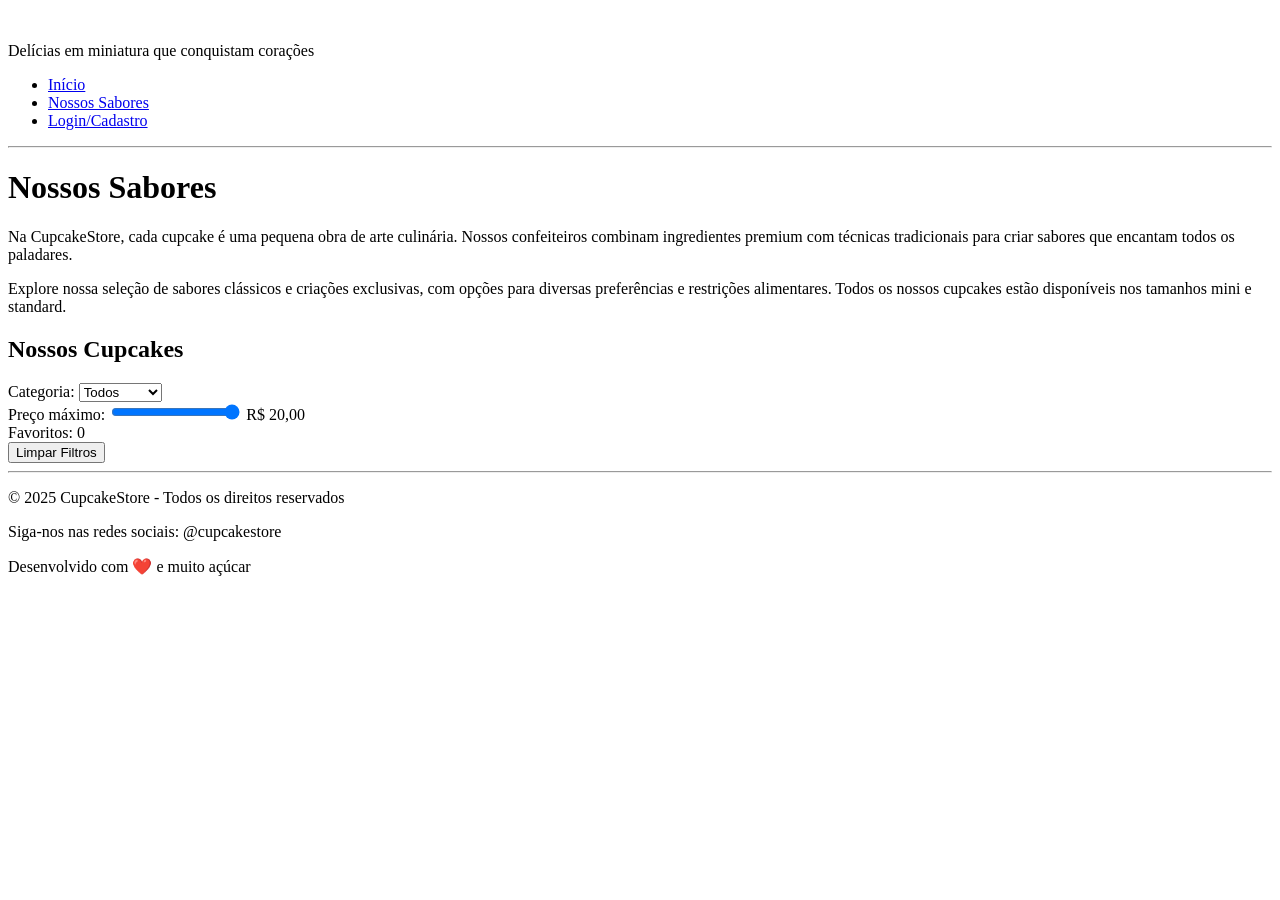
==== sabores.html @ 20d36769 "page" ====
<!DOCTYPE html>
<html lang="pt-BR">

<head>
    <base href="/">
    <meta charset="UTF-8">
    <meta name="viewport" content="width=device-width, initial-scale=1.0">
    <title>Sabores - CupcakeStore</title>
    <link rel="shortcut icon" href="img/cupcakestore-logo.svg" type="image/x-icon">
    <link
        href="https://fonts.googleapis.com/css2?family=Dancing+Script&family=Open+Sans:ital,wght@0,300..800;1,300..800&family=Playfair+Display&display=swap"
        rel="stylesheet">
    <link rel="stylesheet" href="css/style.css">
</head>

<body>
    <header id="cabecalho">
        <div id="marca">
            <img id="marcaImagem" src="img/cupcakestore-logo.svg" width="128px" alt="">
            <p id="marcaSlogan">Delícias em miniatura que conquistam corações</p>
        </div>
        <!-- Navegação Global -->
        <nav id="navegacaoGlobal">
            <ul>
                <li><a href="index.html">Início</a></li>
                <li><a href="sabores.html">Nossos Sabores</a></li>
                <li><a href="login.html">Login/Cadastro</a></li>
            </ul>
        </nav>
    </header>
    <hr>
    <main class="conteiner">
        <h1>Nossos Sabores</h1>
        <div class="introducao">
            <p>Na CupcakeStore, cada cupcake é uma pequena obra de arte culinária. Nossos confeiteiros combinam
                ingredientes
                premium com técnicas tradicionais para criar sabores que encantam todos os paladares.</p>
            <p>Explore nossa seleção de sabores clássicos e criações exclusivas, com opções para diversas preferências e
                restrições alimentares. Todos os nossos cupcakes estão disponíveis nos tamanhos mini e standard.</p>
        </div>

        <!-- Lista de Produtos -->
        <section id="produtos">
            <h2>Nossos Cupcakes</h2>
            <!-- Filtros -->
            <div id="filtros">

                <div class="formulario-campo">
                    <label for="categoriaFiltro">Categoria:</label>
                    <select id="categoriaFiltro">
                        <option value="todos">Todos</option>
                        <option value="chocolate">Chocolate</option>
                        <option value="frutas">Frutas</option>
                        <option value="especiais">Especiais</option>
                    </select>
                </div>
                <div class="formulario-campo">
                    <label for="precoFiltro">Preço máximo:</label>
                    <input type="range" id="precoFiltro" min="5" max="20" value="20">
                    <span id="precoValor">R$ 20,00</span>
                </div>

                <div>
                    <div id="favoritosQuantidade">Favoritos: <span>0</span></div>
                    <button id="botaoLimparFiltros" class="botao-primario">Limpar Filtros</button>
                </div>
            </div>

            <!-- Listagem -->
            <div id="produtosGrade" class="product-grid">
                <!-- Os cupcakes serão inseridos aqui via JavaScript -->
            </div>
        </section>
    </main>
    <hr>
    <footer id="rodape">
        <p>&copy; 2025 CupcakeStore - Todos os direitos reservados</p>
        <p>Siga-nos nas redes sociais: @cupcakestore</p>
        <p>Desenvolvido com ❤️ e muito açúcar</p>
    </footer>

    <script src="js/listagem-produtos.js"></script>
</body>

</html>
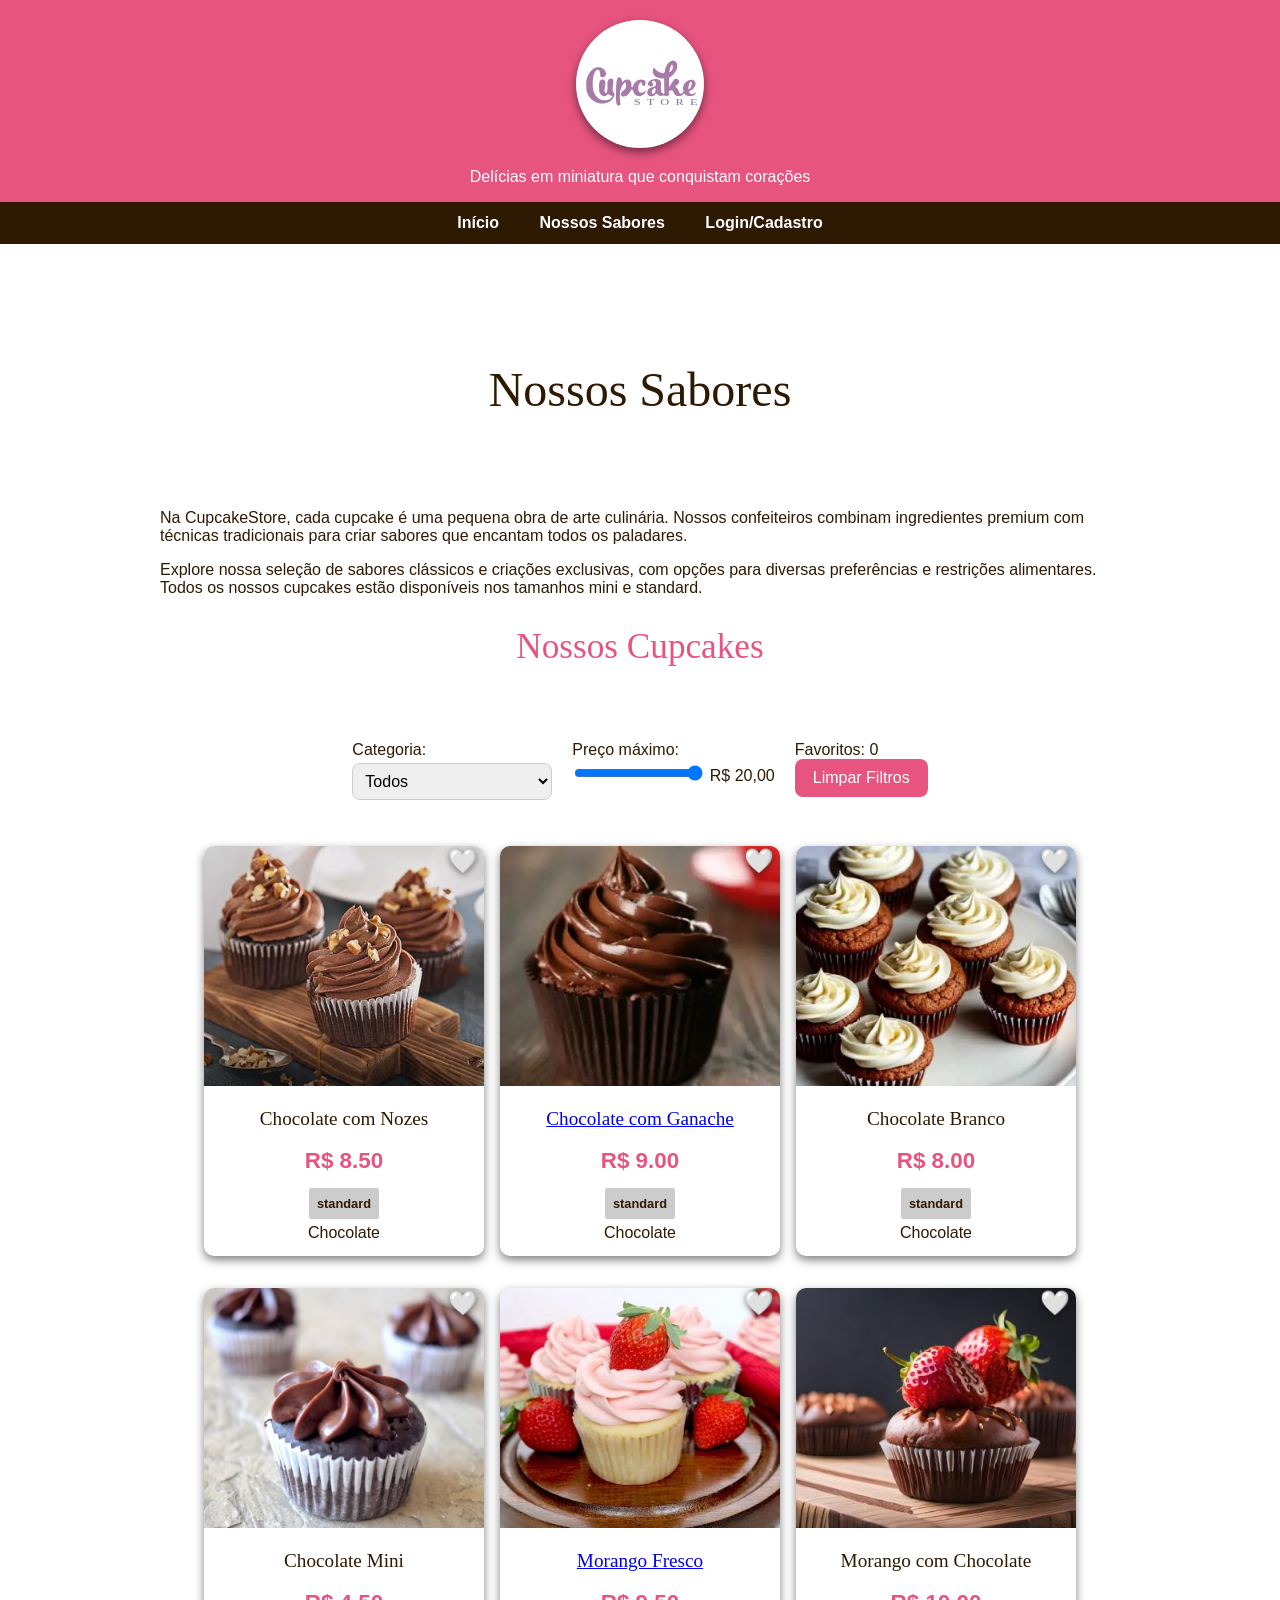
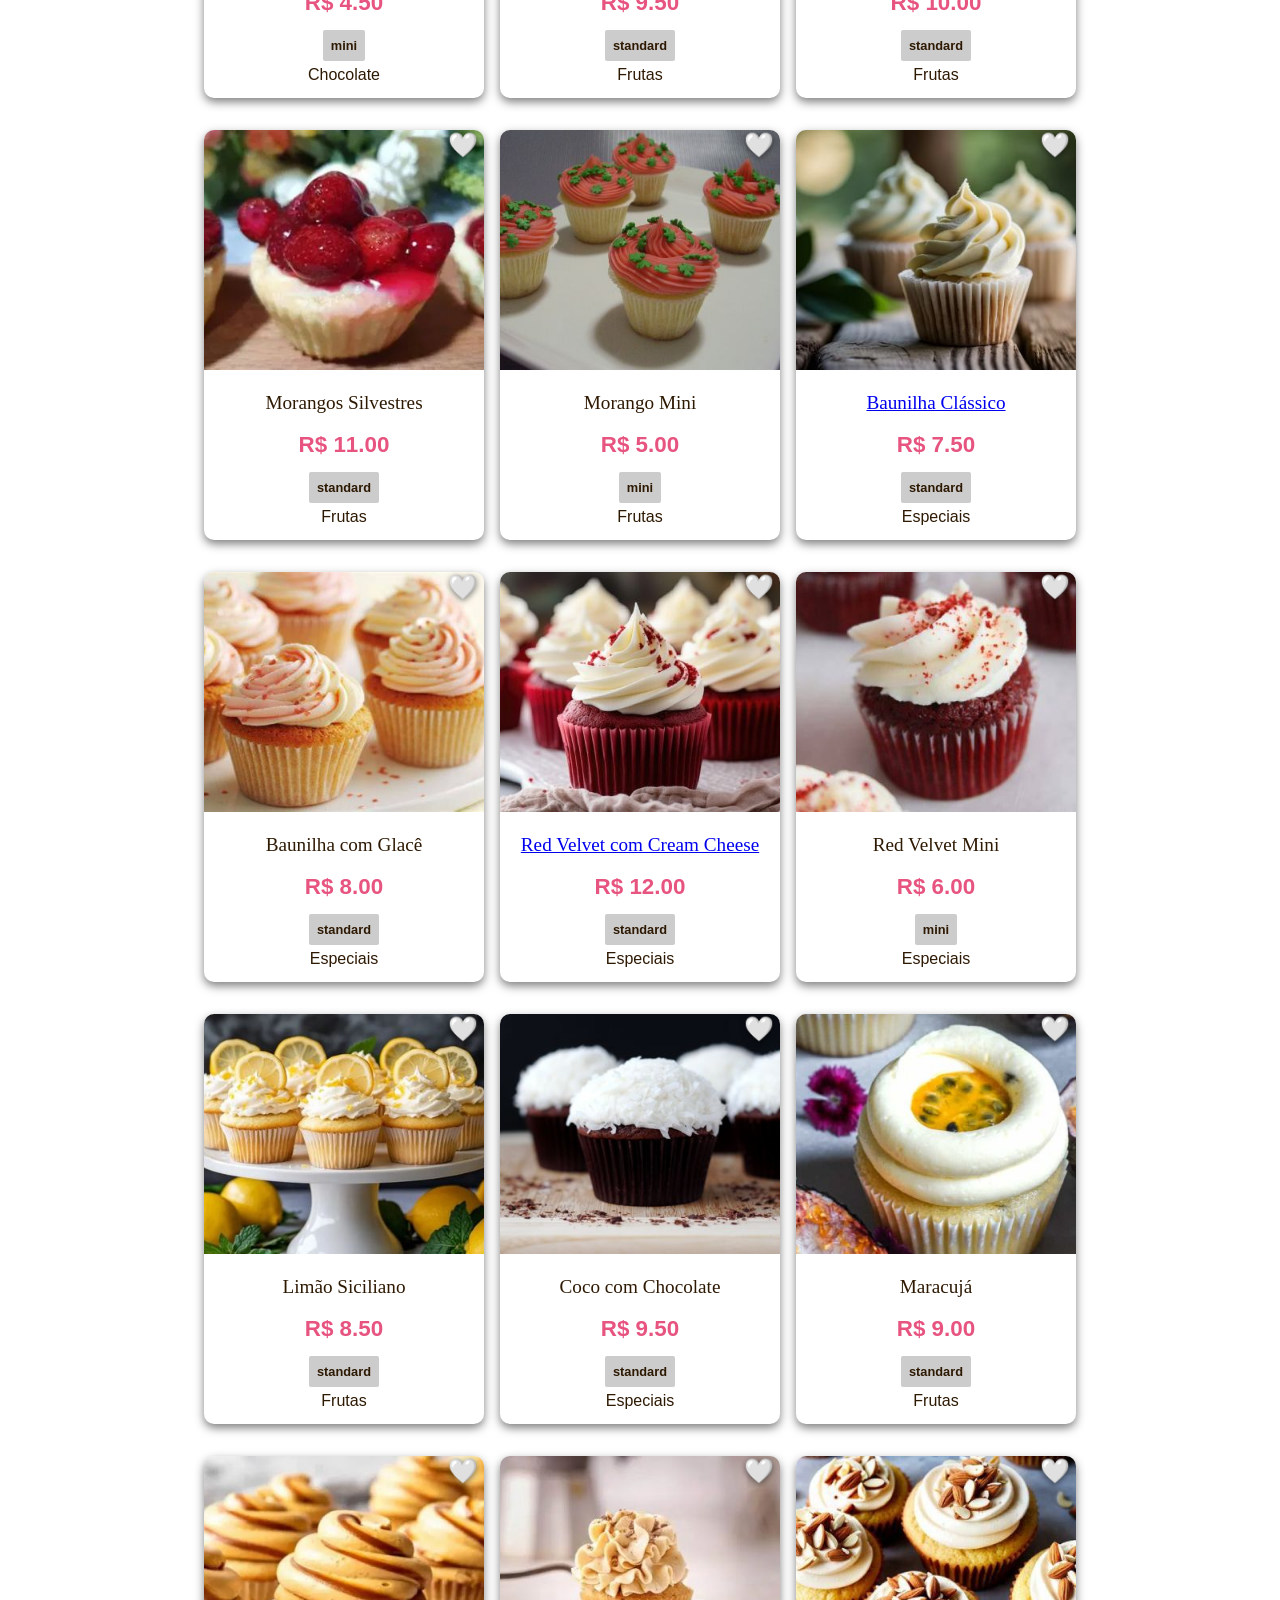
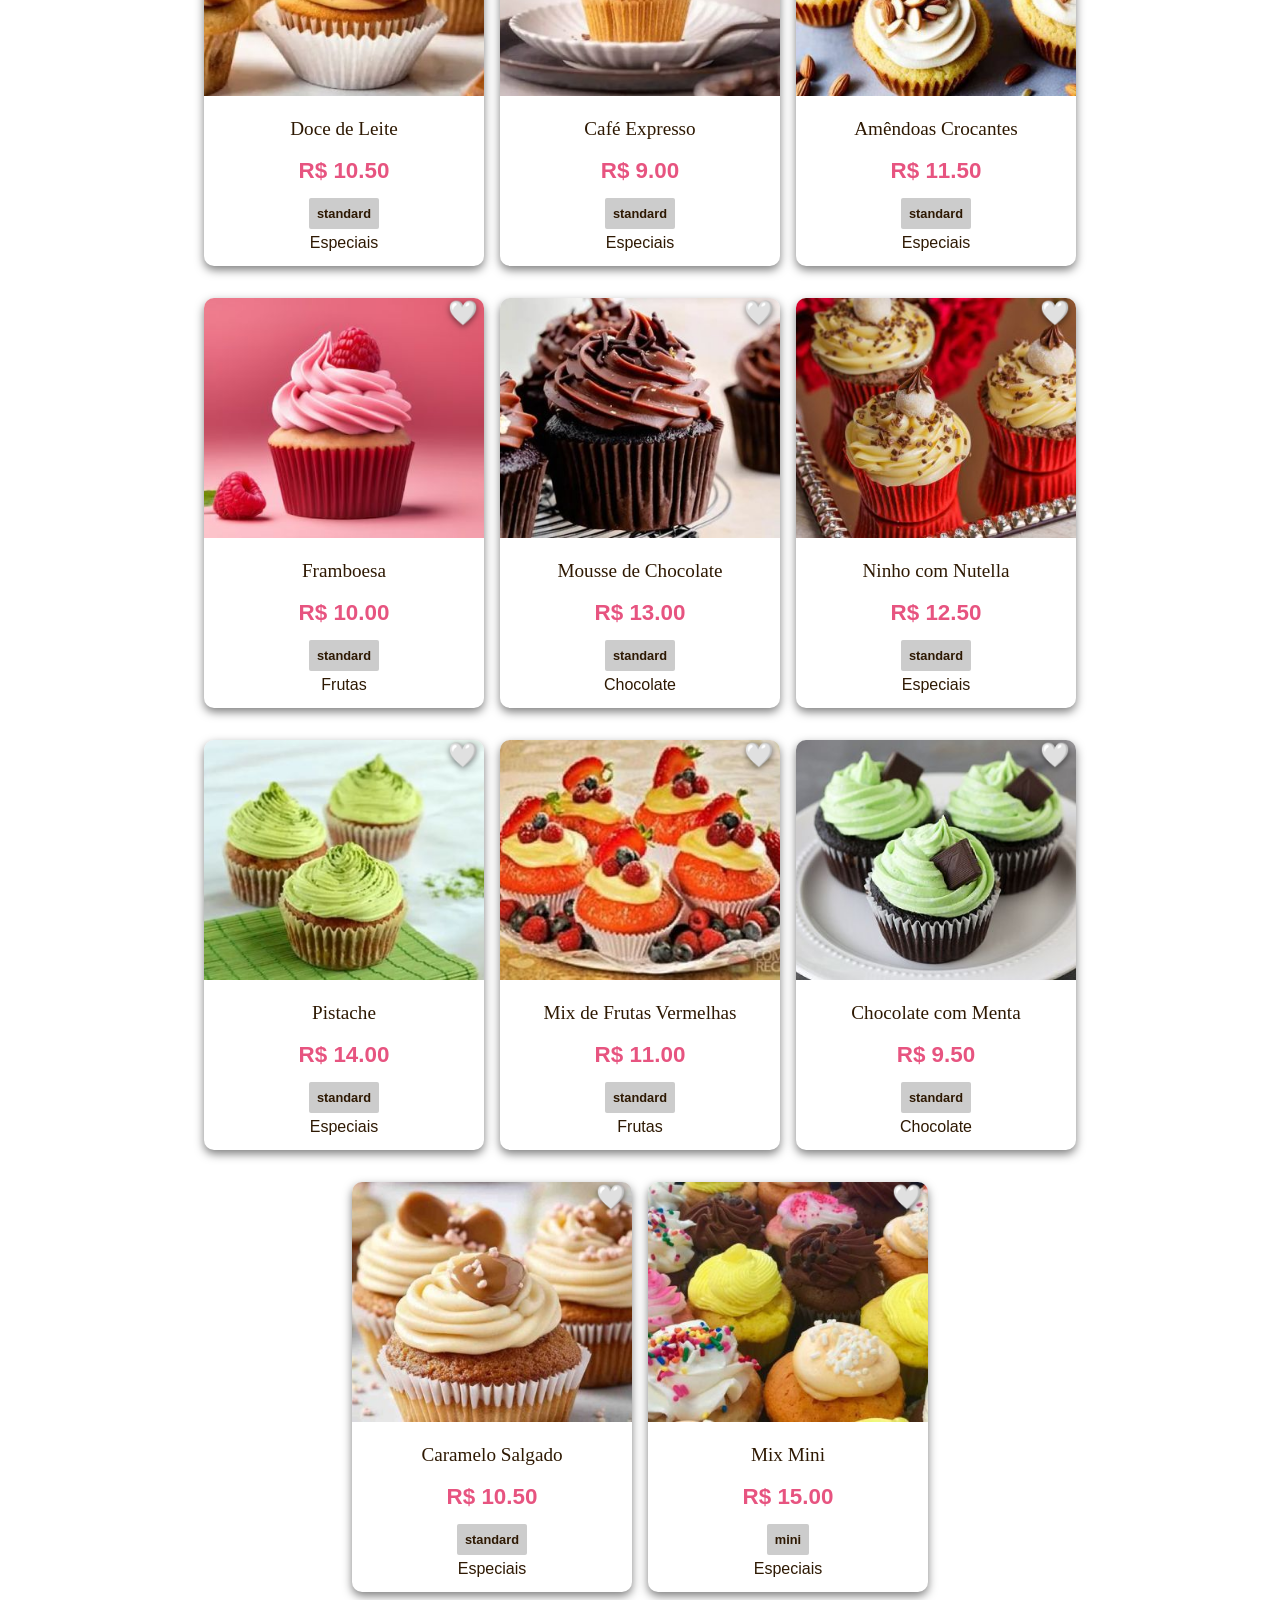
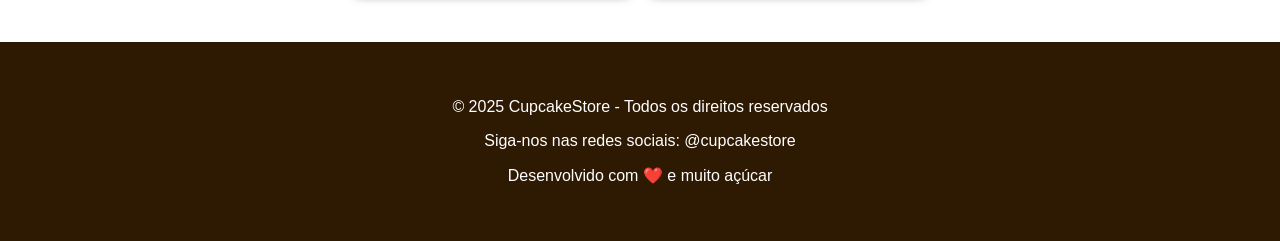
==== commit 429b0db8: "cupcaketeste" ====
--- a/sabores.html
+++ b/sabores.html
@@ -2,7 +2,6 @@
 <html lang="pt-BR">
 
 <head>
-    <base href="/">
     <meta charset="UTF-8">
     <meta name="viewport" content="width=device-width, initial-scale=1.0">
     <title>Sabores - CupcakeStore</title>
@@ -10,6 +9,9 @@
     <link
         href="https://fonts.googleapis.com/css2?family=Dancing+Script&family=Open+Sans:ital,wght@0,300..800;1,300..800&family=Playfair+Display&display=swap"
         rel="stylesheet">
+
+        <link rel="stylesheet" href="css/modal.css">
+        <link rel="stylesheet" href="css/style.css">
     <link rel="stylesheet" href="css/style.css">
 </head>
 
@@ -71,6 +73,20 @@
                 <!-- Os cupcakes serão inseridos aqui via JavaScript -->
             </div>
         </section>
+
+        <!-- MODAL -->
+         <div id="modal" class="modal">
+            <div class="modal-conteudo">
+                <div class="modal-cabecalho">
+                    <h3 class="modal-titulo">Informações do cupcake</h3>
+                    <button class="botao-fechar" onclick="fecharModal();">&times;</button>
+               </div>
+               <div class="modal-corpo">
+                   <p>Carregando informações...</p>
+               </div>
+           </div>
+        </div>
+
     </main>
     <hr>
     <footer id="rodape">
@@ -79,6 +95,11 @@
         <p>Desenvolvido com ❤️ e muito açúcar</p>
     </footer>
 
+    <!-- Lista de cupcakes -->
+    <script src="js/cupcakes.js"></script>
+    <!-- Incorpora arquivo JavaScript modal.js -->
+    <script src="js/modal.js"></script>
+    <!-- Incorporar arquivo JavaScript para listagem de produtos -->
     <script src="js/listagem-produtos.js"></script>
 </body>
 
--- a/css/modal.css
+++ b/css/modal.css
@@ -0,0 +1,80 @@
+.modal * {
+    margin: 0;
+    padding: 0;
+}
+
+.modal {
+    /* fundo escuro 50% transparente */
+    background-color: rgba(0, 0, 0, 0.5);
+    /*Posição fixa */
+    position: fixed;
+    top: 0px;
+    left: 0px;
+    /* Dimensões (largura x altura) */
+    width: 100%;
+    height: 100%;
+    /*Corta o conteudo excendente e não exibe rolagem */
+    overflow: hidden;
+    /* Usa flexbox para centralizar o conteudo */
+    display: none; /* Oculto por padrão */
+    justify-content: center;
+    align-items: center;
+}
+
+.modal-conteudo{
+    /* Fundo branco */
+    background-color: #ffffff;
+    /* Bordas arredondadas */
+    border-radius: 16px;
+    /* Espaçaentos interno (c/ propriedade resumida) */
+    /* superior inferior 16px e laterais 10px */
+    padding: 16px 10px;
+    /* Dimensões */
+    width: min(100%, 720px);
+    max-height: calc(100% - 32 - 20px);
+    /* Usa flexbox para alinhar em coluna os elementos */
+    display: flex;
+    flex-direction: column;
+}
+
+.modal-cabecalho{
+    /* Usa flexbox para alinhar elementos */
+    display: flex;
+    justify-content: space-between;
+    align-items: center;
+    /* Espaçamentos internos superior e inferior */
+    padding-top: 10px;
+    padding-bottom: 10px;
+    /* Espaçamento externo inferior */
+    margin-bottom: 10px;
+}
+
+.botao-fechar{
+    /* Dimensões */
+    width: 32px;
+    height: 32px;
+    /* Tamanho da fonte */
+    font-size: 28px;
+    /* Borda circular */
+    border-radius: 50%;
+    /* Remove linha de borda */
+    border: none;
+    /* Remove cor de fundo */
+    background: none;
+    /* Muda o cursos sobre o elemento */
+    cursor: pointer;
+}
+
+.botao-fechar:hover {
+    /* Muda cor de fundo quando cursor estiver sobre o botão */
+    background-color: #e75480;
+}
+
+.modal-corpo{
+    /* Aplica barra de rolagem automatica */
+    overflow: auto;
+}
+
+.visivel{
+    display: flex; /* Aplica flexbox ao elemento */
+}
--- a/css/style.css
+++ b/css/style.css
@@ -0,0 +1,417 @@
+html,
+body {
+	padding: 0;
+	margin: 0;
+}
+
+body {
+	font-family: "Open Sans", sans-serif;
+	font-optical-sizing: auto;
+	font-weight: weight;
+	font-style: normal;
+	color: #2e1903;
+}
+
+body {
+	background-image: url("https://etg.page.gd/cupcakestore-css2/img/imagem-fundo.jpg");
+	background-repeat: repeat-y;
+}
+
+/* FONTES */
+
+h1 {
+	font-family: "Playfair Display", serif;
+	font-optical-sizing: auto;
+	font-weight: normal;
+	font-size: 3em;
+	text-align: center;
+	padding: 60px 0px;
+}
+
+h2 {
+	font-family: "Dancing Script", cursive;
+	font-optical-sizing: auto;
+	font-weight: normal;
+	font-size: 2.2em;
+	text-align: center;
+}
+
+/* CONTEINER */
+.conteiner {
+	max-width: 960px;
+	/* SEMPRE MULTIPLOS DE 320px (FORMATO CELULAR) */
+	margin: 0 auto;
+	padding: 10px;
+}
+
+hr {
+	display: none;
+}
+
+/* HEADER */
+#cabecalho {
+	background-color: #e75480;
+	padding-top: 20px;
+	text-align: center;
+}
+
+#marcaImagem {
+	background-color: #ffffff;
+	width: 128px;
+	height: 128px;
+	border-radius: 50%;
+	box-shadow: 0px 4px 10px rgba(0, 0, 0, 0.5);
+}
+
+#marcaSlogan {
+	color: #ffffff;
+}
+
+#navegacaoGlobal {
+	background-color: #2e1903;
+}
+
+#navegacaoGlobal ul {
+	list-style: none;
+	padding: 4px;
+}
+
+#navegacaoGlobal li {
+	padding: 0;
+	margin: 0;
+	display: inline-block;
+	padding: 8px 10px;
+}
+
+#navegacaoGlobal a {
+	color: #ffffff;
+	text-decoration: none;
+	font-weight: bold;
+	border-radius: 6px;
+	padding: 8px;
+}
+
+#navegacaoGlobal a:hover {
+	background-color: #ffffff;
+	color: #2e1903;
+}
+
+/* MAIN */
+
+#navegacaoLocal ul {
+	list-style: none;
+	text-align: center;
+	border-top: 1px solid #ccc;
+	border-bottom: 1px solid #ccc;
+}
+
+#navegacaoLocal li {
+	display: inline-block;
+	padding: 4px 10px;
+}
+
+#video {
+	padding-top: 20px;
+	padding-bottom: 20px;
+	text-align: center;
+}
+
+#video iframe {
+	width: 90%;
+	height: 480px;
+	border-radius: 10px;
+	border: 8px solid #ffffff;
+}
+
+.secao {
+	padding: 40px 0px;
+	border-top: 1px solid #e75480;
+	text-align: center;
+}
+
+h2 {
+	color: #e75480;
+	margin-bottom: 60px;
+}
+
+#equipe img {
+	width: 200px;
+	height: 200px;
+}
+
+#equipe h3 {
+	font-family: "Dancing Script", cursive;
+	font-weight: normal;
+	font-size: 1.6em;
+}
+
+.borda-circulo {
+	border-radius: 50%;
+}
+
+.sombra {
+	box-shadow: 0px 4px 10px rgba(0, 0, 0, 0.5);
+}
+
+.caixa {
+	display: inline-block;
+	width: 280px;
+}
+
+/* FOOTER */
+#rodape {
+	background-color: #2e1903;
+	color: #ffffff;
+	padding: 40px 0px;
+	text-align: center;
+	margin-top: 40px;
+}
+
+/* PRODUTOS */
+
+#filtros{
+	
+	padding: 10px;
+	border-radius: 10px;
+	margin-bottom: 20px;
+	display: flex;
+	flex-wrap: wrap;
+	justify-content: center;
+	align-items: first baseline;
+	column-gap: 20px;
+	row-gap: 10px;
+}
+
+#filtros select{
+	min-width: 200px;
+}
+
+#produtosGrade {
+	display: flex;
+	flex-wrap: wrap;
+	justify-content: center;
+	gap: 32px 16px;
+}
+
+.produto {
+	width: min(100%, 280px);
+	border-radius: 10px;
+	background-color: #ffffff;
+}
+
+.produto .produto-imagem{
+	position: relative;
+}
+
+.produto img {
+    display: inline-block;
+	width: 100%;
+	height: 240px;
+	object-fit: cover;
+	border-radius: 10px 10px 0px 0px;
+}
+
+.produto .botao-favoritar{
+	position: absolute;
+	top: 0;
+	right: 0;
+	background-color: transparent;
+	border: none;
+	font-size: 24px;
+	text-shadow: 0px 2px 6px #00000080;
+	cursor: pointer;
+}
+
+.produto-info {
+	padding: 0px 10px 10px 10px;
+}
+
+.produto-info h3 {
+	font-family: "Playfair Display", serif;
+	font-weight: normal;
+	font-size: 1.2em;
+	height: 48px;
+	margin: 5px 0px;
+	display: flex;
+	justify-content: center;
+	align-items: center;
+	text-align: center;
+}
+
+.produto-info p {
+	margin: 4px 0px;
+	text-align: center;
+}
+
+.produto-info .preco {
+	font-size: 1.4em;
+	color: #e75480;
+	font-weight: bold;
+}
+
+.produto-info .tamanho span {
+	display: inline-block;
+	background-color: #cccccc;
+	padding: 8px;
+	border-radius: 2px;
+	margin-top: 10px;
+	font-size: 0.8em;
+	font-weight: bold;
+}
+
+.produto-info .categoria {
+	text-transform: capitalize;
+	margin-top: 5px;
+}
+
+.botao-primario {
+	display: inline-block;
+	background-color: #e75480;
+	color: white;
+	border: 2px solid #e75480;
+	padding: 8px 16px;
+	font-size: 16px;
+	border-radius: 8px;
+	cursor: pointer;
+	text-decoration: none;
+	transition: background-color 0.3s ease, box-shadow 0.3s ease;
+}
+
+.botao-secundario {
+	display: inline-block;
+	background-color: #ffffff;
+	color: #e75480;
+	border: 2px solid #e75480;
+	padding: 8px 16px;
+	font-size: 1rem;
+	border-radius: 8px;
+	cursor: pointer;
+	text-decoration: none;
+	transition: background-color 0.3s ease, color 0.3s ease;
+}
+
+.botao-primario:hover {
+	background-color: #d1436f;
+	box-shadow: 0 4px 12px rgba(0, 0, 0, 0.2);
+}
+
+.botao-secundario:hover {
+	background-color: #e75480;
+	color: #ffffff;
+}
+
+/* CUPCAKE */
+
+.tabela-responsiva {
+	overflow-x: auto;
+}
+
+.tabela {
+	width: 100%;
+	border-collapse: collapse;
+}
+
+.tabela th {
+	background-color: #e75480;
+	color: #ffffff;
+	padding: 8px;
+}
+
+.tabela td {
+	border: 1px solid #e75480;
+	padding: 8px;
+}
+
+.lista {
+	text-align: start;
+}
+
+.galeria img {
+	border-radius: 10px;
+}
+
+.galeria .selecionada {
+	margin-bottom: 20px;
+}
+
+.galeria .selecionada img {
+	width: min(90%, 960px);
+}
+
+.galeria .miniaturas {
+	display: flex;
+	flex-wrap: wrap;
+	justify-content: center;
+	gap: 8px;
+}
+
+.galeria .miniaturas img {
+	width: 72px;
+	height: 72px;
+	object-fit: cover;
+}
+
+/* LOGIN/CADASTRO */
+
+#formularioLogin {
+	max-width: 320px;
+}
+
+#formularioCadastro {
+	max-width: 640px;
+}
+
+.formulario {
+	margin: 0 auto;
+	background-color: rgba(255, 255, 255, 0.5);
+	border-radius: 20px;
+	padding: 20px;
+}
+
+.formulario-campo,
+.formulario-campo-radio {
+	margin-bottom: 16px;
+}
+
+.formulario-campo label {
+	display: block;
+	margin: 4px 0px;
+}
+
+.formulario-campo input[type="text"],
+.formulario-campo input[type="email"],
+.formulario-campo input[type="password"],
+.formulario-campo textarea {
+	display: block;
+	padding: 8px;
+	border-radius: 8px;
+	width: calc(100% - 16px);
+	border: 1px solid #cccccc;
+	font-size: 1em;
+}
+
+.formulario-campo input[type="date"],
+.formulario-campo select {
+	padding: 8px;
+	border-radius: 8px;
+	border: 1px solid #cccccc;
+	font-size: 1em;
+}
+
+.formulario-campo textarea {
+	height: 240px;
+}
+
+.formulario fieldset {
+	border: none;
+	margin-bottom: 10px;
+	padding: 0;
+}
+
+.formulario legend {
+	font-family: "Dancing Script", cursive;
+	font-size: 1.6rem;
+	border-bottom: 1px solid #e75480;
+	margin-bottom: 20px;
+	color: #e75480;
+}
--- a/css/style.css
+++ b/css/style.css
@@ -0,0 +1,417 @@
+html,
+body {
+	padding: 0;
+	margin: 0;
+}
+
+body {
+	font-family: "Open Sans", sans-serif;
+	font-optical-sizing: auto;
+	font-weight: weight;
+	font-style: normal;
+	color: #2e1903;
+}
+
+body {
+	background-image: url("https://etg.page.gd/cupcakestore-css2/img/imagem-fundo.jpg");
+	background-repeat: repeat-y;
+}
+
+/* FONTES */
+
+h1 {
+	font-family: "Playfair Display", serif;
+	font-optical-sizing: auto;
+	font-weight: normal;
+	font-size: 3em;
+	text-align: center;
+	padding: 60px 0px;
+}
+
+h2 {
+	font-family: "Dancing Script", cursive;
+	font-optical-sizing: auto;
+	font-weight: normal;
+	font-size: 2.2em;
+	text-align: center;
+}
+
+/* CONTEINER */
+.conteiner {
+	max-width: 960px;
+	/* SEMPRE MULTIPLOS DE 320px (FORMATO CELULAR) */
+	margin: 0 auto;
+	padding: 10px;
+}
+
+hr {
+	display: none;
+}
+
+/* HEADER */
+#cabecalho {
+	background-color: #e75480;
+	padding-top: 20px;
+	text-align: center;
+}
+
+#marcaImagem {
+	background-color: #ffffff;
+	width: 128px;
+	height: 128px;
+	border-radius: 50%;
+	box-shadow: 0px 4px 10px rgba(0, 0, 0, 0.5);
+}
+
+#marcaSlogan {
+	color: #ffffff;
+}
+
+#navegacaoGlobal {
+	background-color: #2e1903;
+}
+
+#navegacaoGlobal ul {
+	list-style: none;
+	padding: 4px;
+}
+
+#navegacaoGlobal li {
+	padding: 0;
+	margin: 0;
+	display: inline-block;
+	padding: 8px 10px;
+}
+
+#navegacaoGlobal a {
+	color: #ffffff;
+	text-decoration: none;
+	font-weight: bold;
+	border-radius: 6px;
+	padding: 8px;
+}
+
+#navegacaoGlobal a:hover {
+	background-color: #ffffff;
+	color: #2e1903;
+}
+
+/* MAIN */
+
+#navegacaoLocal ul {
+	list-style: none;
+	text-align: center;
+	border-top: 1px solid #ccc;
+	border-bottom: 1px solid #ccc;
+}
+
+#navegacaoLocal li {
+	display: inline-block;
+	padding: 4px 10px;
+}
+
+#video {
+	padding-top: 20px;
+	padding-bottom: 20px;
+	text-align: center;
+}
+
+#video iframe {
+	width: 90%;
+	height: 480px;
+	border-radius: 10px;
+	border: 8px solid #ffffff;
+}
+
+.secao {
+	padding: 40px 0px;
+	border-top: 1px solid #e75480;
+	text-align: center;
+}
+
+h2 {
+	color: #e75480;
+	margin-bottom: 60px;
+}
+
+#equipe img {
+	width: 200px;
+	height: 200px;
+}
+
+#equipe h3 {
+	font-family: "Dancing Script", cursive;
+	font-weight: normal;
+	font-size: 1.6em;
+}
+
+.borda-circulo {
+	border-radius: 50%;
+}
+
+.sombra {
+	box-shadow: 0px 4px 10px rgba(0, 0, 0, 0.5);
+}
+
+.caixa {
+	display: inline-block;
+	width: 280px;
+}
+
+/* FOOTER */
+#rodape {
+	background-color: #2e1903;
+	color: #ffffff;
+	padding: 40px 0px;
+	text-align: center;
+	margin-top: 40px;
+}
+
+/* PRODUTOS */
+
+#filtros{
+	
+	padding: 10px;
+	border-radius: 10px;
+	margin-bottom: 20px;
+	display: flex;
+	flex-wrap: wrap;
+	justify-content: center;
+	align-items: first baseline;
+	column-gap: 20px;
+	row-gap: 10px;
+}
+
+#filtros select{
+	min-width: 200px;
+}
+
+#produtosGrade {
+	display: flex;
+	flex-wrap: wrap;
+	justify-content: center;
+	gap: 32px 16px;
+}
+
+.produto {
+	width: min(100%, 280px);
+	border-radius: 10px;
+	background-color: #ffffff;
+}
+
+.produto .produto-imagem{
+	position: relative;
+}
+
+.produto img {
+    display: inline-block;
+	width: 100%;
+	height: 240px;
+	object-fit: cover;
+	border-radius: 10px 10px 0px 0px;
+}
+
+.produto .botao-favoritar{
+	position: absolute;
+	top: 0;
+	right: 0;
+	background-color: transparent;
+	border: none;
+	font-size: 24px;
+	text-shadow: 0px 2px 6px #00000080;
+	cursor: pointer;
+}
+
+.produto-info {
+	padding: 0px 10px 10px 10px;
+}
+
+.produto-info h3 {
+	font-family: "Playfair Display", serif;
+	font-weight: normal;
+	font-size: 1.2em;
+	height: 48px;
+	margin: 5px 0px;
+	display: flex;
+	justify-content: center;
+	align-items: center;
+	text-align: center;
+}
+
+.produto-info p {
+	margin: 4px 0px;
+	text-align: center;
+}
+
+.produto-info .preco {
+	font-size: 1.4em;
+	color: #e75480;
+	font-weight: bold;
+}
+
+.produto-info .tamanho span {
+	display: inline-block;
+	background-color: #cccccc;
+	padding: 8px;
+	border-radius: 2px;
+	margin-top: 10px;
+	font-size: 0.8em;
+	font-weight: bold;
+}
+
+.produto-info .categoria {
+	text-transform: capitalize;
+	margin-top: 5px;
+}
+
+.botao-primario {
+	display: inline-block;
+	background-color: #e75480;
+	color: white;
+	border: 2px solid #e75480;
+	padding: 8px 16px;
+	font-size: 16px;
+	border-radius: 8px;
+	cursor: pointer;
+	text-decoration: none;
+	transition: background-color 0.3s ease, box-shadow 0.3s ease;
+}
+
+.botao-secundario {
+	display: inline-block;
+	background-color: #ffffff;
+	color: #e75480;
+	border: 2px solid #e75480;
+	padding: 8px 16px;
+	font-size: 1rem;
+	border-radius: 8px;
+	cursor: pointer;
+	text-decoration: none;
+	transition: background-color 0.3s ease, color 0.3s ease;
+}
+
+.botao-primario:hover {
+	background-color: #d1436f;
+	box-shadow: 0 4px 12px rgba(0, 0, 0, 0.2);
+}
+
+.botao-secundario:hover {
+	background-color: #e75480;
+	color: #ffffff;
+}
+
+/* CUPCAKE */
+
+.tabela-responsiva {
+	overflow-x: auto;
+}
+
+.tabela {
+	width: 100%;
+	border-collapse: collapse;
+}
+
+.tabela th {
+	background-color: #e75480;
+	color: #ffffff;
+	padding: 8px;
+}
+
+.tabela td {
+	border: 1px solid #e75480;
+	padding: 8px;
+}
+
+.lista {
+	text-align: start;
+}
+
+.galeria img {
+	border-radius: 10px;
+}
+
+.galeria .selecionada {
+	margin-bottom: 20px;
+}
+
+.galeria .selecionada img {
+	width: min(90%, 960px);
+}
+
+.galeria .miniaturas {
+	display: flex;
+	flex-wrap: wrap;
+	justify-content: center;
+	gap: 8px;
+}
+
+.galeria .miniaturas img {
+	width: 72px;
+	height: 72px;
+	object-fit: cover;
+}
+
+/* LOGIN/CADASTRO */
+
+#formularioLogin {
+	max-width: 320px;
+}
+
+#formularioCadastro {
+	max-width: 640px;
+}
+
+.formulario {
+	margin: 0 auto;
+	background-color: rgba(255, 255, 255, 0.5);
+	border-radius: 20px;
+	padding: 20px;
+}
+
+.formulario-campo,
+.formulario-campo-radio {
+	margin-bottom: 16px;
+}
+
+.formulario-campo label {
+	display: block;
+	margin: 4px 0px;
+}
+
+.formulario-campo input[type="text"],
+.formulario-campo input[type="email"],
+.formulario-campo input[type="password"],
+.formulario-campo textarea {
+	display: block;
+	padding: 8px;
+	border-radius: 8px;
+	width: calc(100% - 16px);
+	border: 1px solid #cccccc;
+	font-size: 1em;
+}
+
+.formulario-campo input[type="date"],
+.formulario-campo select {
+	padding: 8px;
+	border-radius: 8px;
+	border: 1px solid #cccccc;
+	font-size: 1em;
+}
+
+.formulario-campo textarea {
+	height: 240px;
+}
+
+.formulario fieldset {
+	border: none;
+	margin-bottom: 10px;
+	padding: 0;
+}
+
+.formulario legend {
+	font-family: "Dancing Script", cursive;
+	font-size: 1.6rem;
+	border-bottom: 1px solid #e75480;
+	margin-bottom: 20px;
+	color: #e75480;
+}
